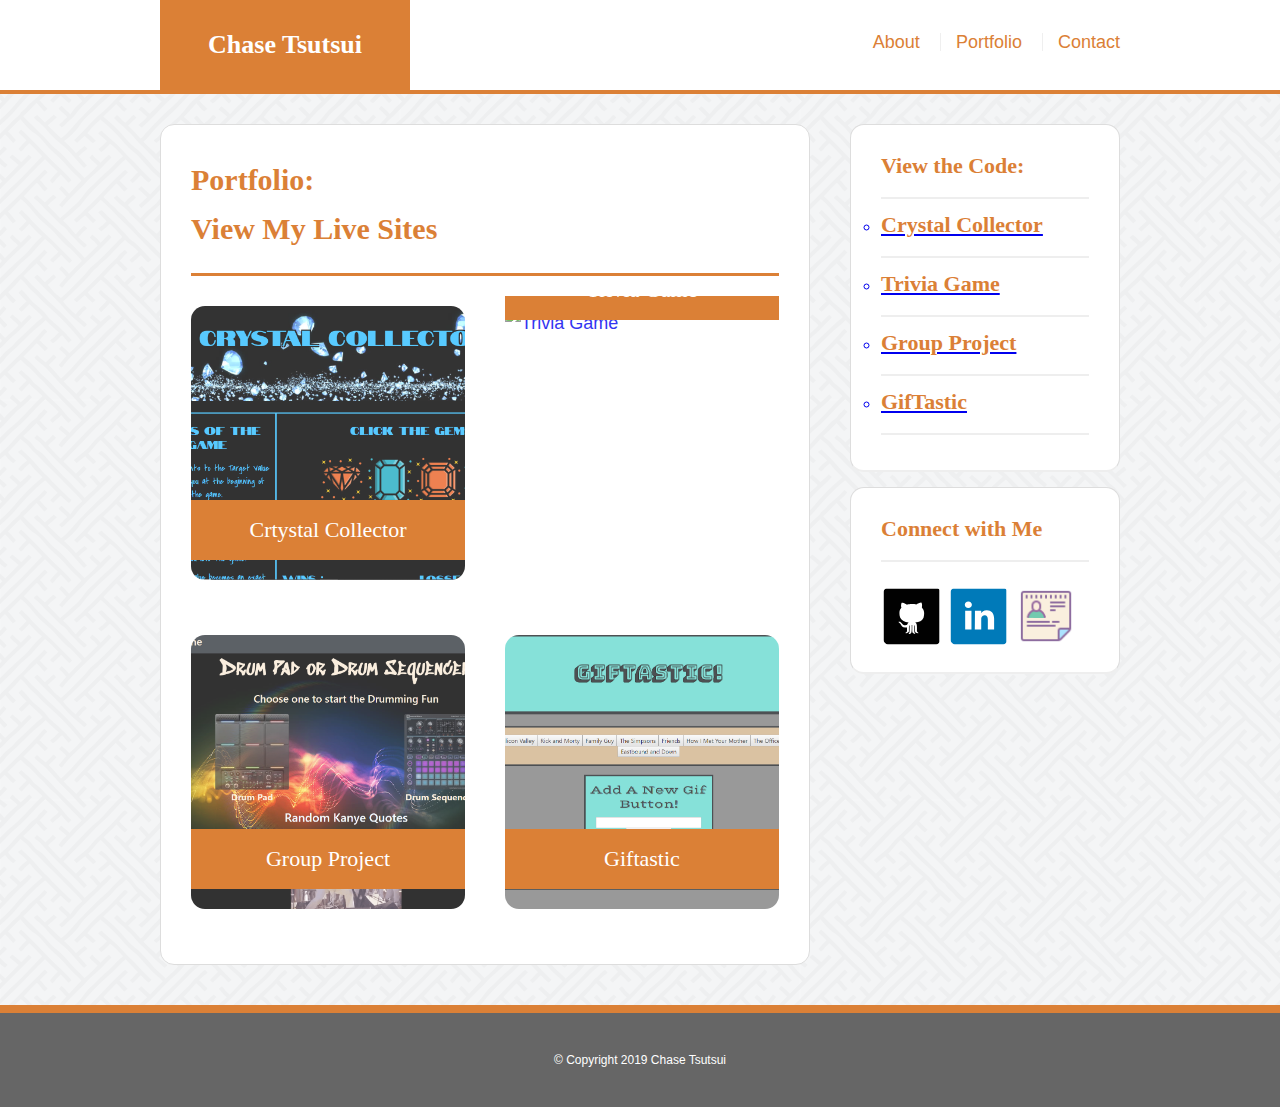
==== portfolio.html @ 7ce08eb9 "updated portfolio" ====
<!DOCTYPE html>
<html lang="en">

<head>
    <meta charset="UTF-8">
    <meta name="viewport" content="width=device-width, initial-scale=1.0">
    <meta http-equiv="X-UA-Compatible" content="ie=edge">
    <link rel="stylesheet" type="text/css" href="assets/css/reset.css">
    <link rel="stylesheet" type="text/css" href="assets/css/style.css">
    <title>Portfolio</title>
</head>

<body>
    <header id="masthead">
        <div class="container">
            <a href="index.html" id="logo">Chase Tsutsui</a>
            <nav>
                <a href="index.html">About</a>
                <a href="portfolio.html">Portfolio</a>
                <a href="contact.html">Contact</a>
            </nav>
        </div>
    </header>
    <div id="main-container" class="container">
        <section class="main-section">
            <h1>Portfolio: <br> View My Live Sites</h1>

            <div class="work">
                <a href="https://chasetsutsui.github.io/Unit-4-Game/">
                    <img src="assets/images/crystalcoll3.png" class="auth-image" alt="Crystal Game"></a>
                <h3>Crtystal Collector</h3>
            </div>

            <div class="work">
                <a href="https://chasetsutsui.github.io/TriviaGame/">
                    <img src="assets/images/Trivia.png" class="auth-image" alt="Trivia Game"></a>
                <h3>Trivia Game</h3>
            </div>

            <div class="work">
                <a href="https://chasetsutsui.github.io/project1/">
                    <img src="assets/images/group1.png" class="auth-image" alt="Group Project"></a>
                <h3>Group Project</h3>
            </div>

            <div class="work">
                <a href="https://chasetsutsui.github.io/gifTastic/">
                    <img src="assets/images/giftastic.png" class="auth-image" alt="Giftastic"></a>
                <h3>Giftastic</h3>
            </div>



        </section>
        <section class="sidebar">
            <div id="code">
                <h2>View the Code:</h2>
                <ul>
                    <a href="https://github.com/chasetsutsui/Unit-4-Game">
                        <li>
                            <h3>Crystal Collector</h3>
                        </li>
                    </a>
                    <a href="https://github.com/chasetsutsui/TriviaGame">
                        <li>
                            <h3>Trivia Game</h3>
                        </li>
                    </a>
                    <a href="https://github.com/chasetsutsui/project1">
                        <li>
                            <h3>Group Project</h3>
                        </li>
                    </a>
                    <a href="https://github.com/chasetsutsui/gifTastic">
                        <li>
                            <h3>GifTastic</h3>
                        </li>
                    </a>
                </ul>
            </div>

        </section>


        <section class="sidebar">
            <div id="connect">
                <h2>Connect with Me</h2>
                <a href="https://github.com/chasetsutsui">
                    <img src="assets/images/iconfinder_github_square_black_107109.svg" class="social" alt="github"></a>
                <a href="https://linkedin.com/in/chasetsutsui530">
                    <img src="assets/images/iconfinder_linkedin_square_color_107091.svg" class="social"
                        alt="linkedIn"></a>
                <a href="assets/resume.docx">
                    <img src="assets/images/resume.png" class="social" alt="stackoverflow"></a>
            </div>
        </section>
    </div>

    <footer>
        <div class="container">
            &copy; Copyright 2019 Chase Tsutsui
        </div>
    </footer>
</body>

</html>
---- assets/css/style.css ----
*{
    box-sizing: border-box;

}
.main-section, .sidebar, img{
    border-radius: 14px;

}

#logo{
    font-size: 26px;
}
body{
    background: url('../images/interlaced.png');
    font-size: 18px;
    line-height: 34px;
    font-family: 'Arial', 'Helvetica Neue', Arial, Helvetica, sans-serif;
    color: #777;

}

li{
    list-style-type: circle;
}
.container{
    width: 100%;
    max-width: 960px;
    margin: 0 auto;
    clear: both;

}

h1, h2, h3, p{
    margin-bottom: 0;

}

p:last-child{
    margin-bottom: 0;

}

h1, h2, h3 {
    font-family: 'Georgia', Times, TImes New Roman, Serif;
    font-weight: 700;
    color: #db8036; 

}

h1 {
    font-size: 30px;
    line-height: 49px;
    border-bottom: 3px solid #db8036; 
    padding-bottom: 20px;

}

h2, h3{
    font-size: 22px;

}

#masthead{
    background: #fff;
    margin: 0 0 30px;
    z-index: 99;
    color: #fff;
    overflow: auto;
    border-bottom: 4px solid #db8036; 
    width: 100%;
   

}

#logo{
    width: 250px;
    height: 90px;
    background: #db8036; 
    float: left;
    font-family: 'Georgia', 'Times New Roman', Times, serif;
    text-align: center;
    line-height: 90px;
    color: #fff;
    font-weight: 700;
    text-decoration: none;
    
}

nav {
    float: right;
    margin-top: 25px;

}

nav a {
    color: #db8036; 
    text-decoration: none;
    margin-left: 15px;
    display: inline-block;
    border-left: 1px solid #efefef;
    padding-left: 15px;
    line-height: 18px;

}

nav a:first-child {
    border-left: 0 none;
}

.main-container{
    padding-top: 130px;

}

.main-section{
    background: #fff;
    padding: 30px;
    margin: 0 0 40px 0;
    width: 100%;
    max-width: 650px;
    float: left;
    border: 1px solid #ddd;

}

.auth-image{
    width: 200px;
    height: auto;
    margin-top: 10px;
    float: left;
    margin-right: 25px;

}

.sidebar{
    background: #fff;
    padding: 30px;
    width: 100%;
    max-width: 270px;
    float: right;
    border: 1px solid #ddd;
    margin-bottom: 20px;

}

h3, .sidebar, h2{
    border-bottom: 2px solid #eee;
    padding-bottom: 20px;
    margin-bottom: 15px;
    line-height: 22px;
}

.social{
    width: 62px;
    height: 62px;
    margin-top: 8px;
    margin-right: 5px;

}

.social:last-child{
    margin-right: 0;
}

footer{
    background: #666;
    color: #fff;
    padding: 30px 0;
    clear: both;
    border-top: 8px solid #db8036; 
    font-size: 12px;
    text-align: center;
}

/* portfolio page */

.work {
    position: relative;
    float: left;
    width: 274px;
    margin: 20px 0 25px;
    overflow: auto;
  }
  
  .work:nth-child(even) {
    margin-right: 40px;
  }
  
  .work img {
    width: 100%;
    border: 0 none;
    opacity: 0.8;
  }
  
  .work h3 {
    position: absolute;
    bottom: 20px;
    width: 100%;
    padding: 15px;
    margin-bottom: 0;
    font-weight: 300;
    line-height: 30px;
    color: #ffffff;
    text-align: center;
    background: #db8036; 
    border-bottom: 0;
  }
  
  .auth-image {
    float: left;
    width: 200px;
    height: auto;
    margin-top: 10px;
    margin-right: 25px;
  }
  
  /* contact page */
  
  #contact-form ul {
    margin-bottom: 20px;
  }
  
  #contact-form li {
    margin-bottom: 10px;
  }
  
  label,
  input[type=text],
  input[type=email],
  textarea {
    display: block;
    width: 100%;
  }
  
  input[type=text],
  input[type=email],
  textarea {
    height: 35px;
    padding: 0 10px;
    font-size: 14px;
    border: 1px solid #dddddd;
  }
  
  textarea {
    height: 200px;
  }
  
  input[type=submit] {
    padding: 10px 30px;
    font-size: 18px;
    color: #ffffff;
    cursor: pointer;
    background: #db8036; 
    border: 0 none;
  }
 
  @media only screen and (max-width: 985px) {
    .container{
        padding: 0 20px;
        max-width: 768px;
    }
   
    .main-section{
        max-width: 420px;
    }
.work {
    width: 100%;

}

.auth-image{
    width: 100%;
    margin-bottom: 20px;

    }
}

@media only screen and (max-width: 768px) {
    .main-section, .sidebar {
        max-width: 100%;

    }

 #main-container{
        overflow: auto;
     }

.sidebar{
    margin-bottom: 40px;
}

.work{
    width: 47%;
    margin-bottom: 10px;

}

.work:nth-child(even){
    margin-right: 0;

}
.work:nth-child(odd){
    float: right;

}
.auth-image{
    width: 50%;
    }
}

@media only screen and (max-width: 640px) {
    #masthead{
        position: static;
        margin-bottom: 20px;

    }
    header.container{
        padding: 0;

    }

    #main-container{
        padding-top: 0;
    }

    #logo, .work, .auth-image{
        width: 100%
    }

    nav{
        text-align: center;
        width: 100%;
        margin: 15px 0;
    }

    nav a {
        width: 30%;
        padding-left: 0;
        margin-left: 0;
    }
}
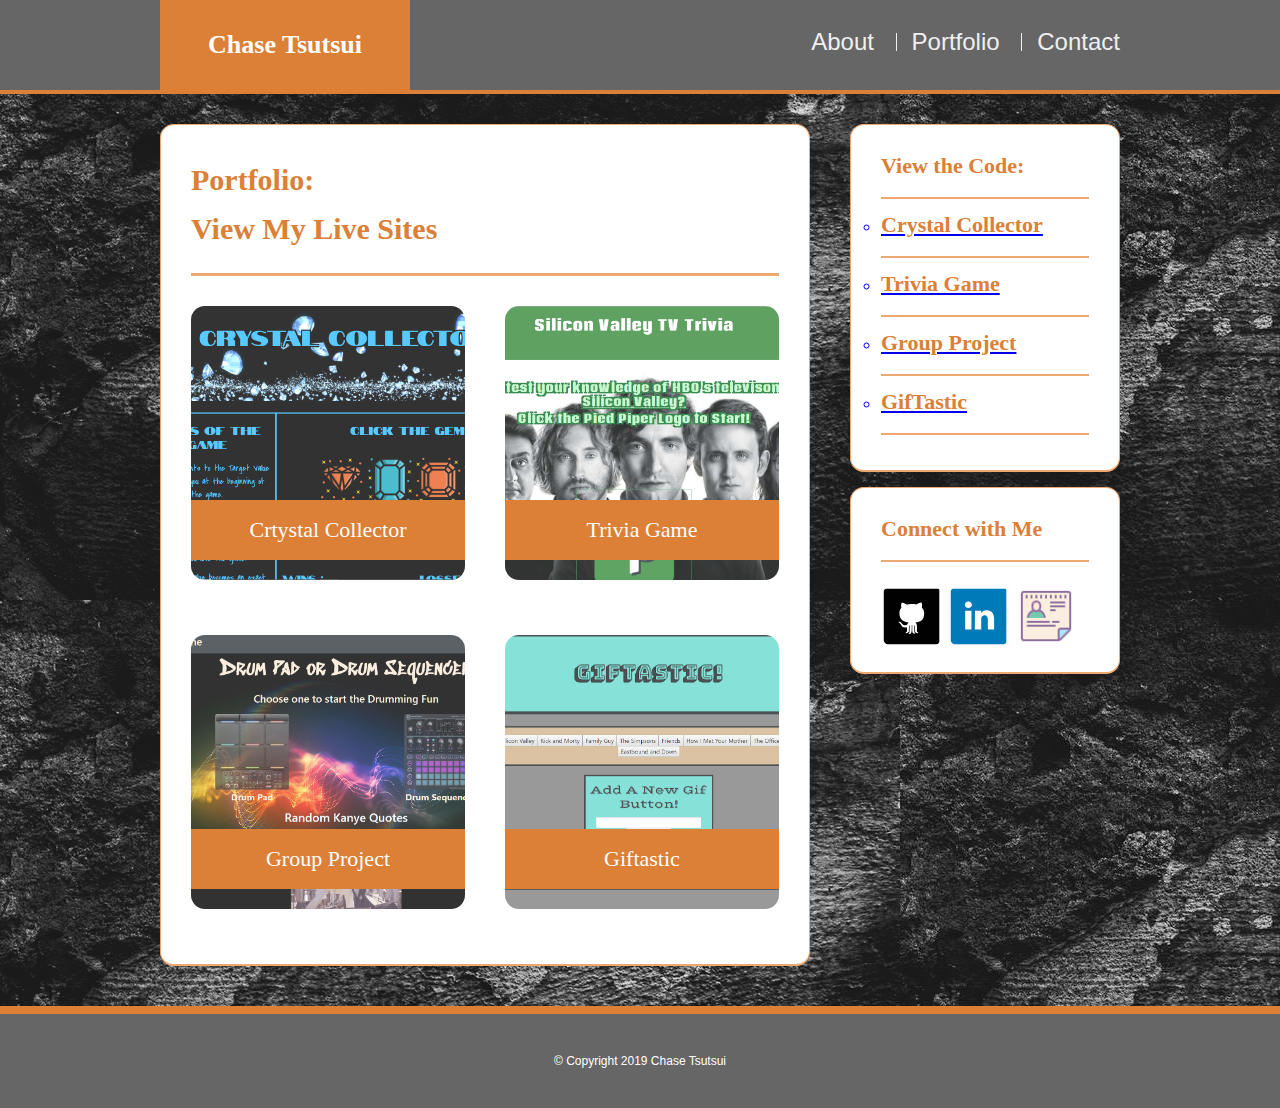
==== commit f3149254: "fixed spelling error on image link" ====
--- a/portfolio.html
+++ b/portfolio.html
@@ -33,7 +33,7 @@
 
             <div class="work">
                 <a href="https://chasetsutsui.github.io/TriviaGame/">
-                    <img src="assets/images/Trivia.png" class="auth-image" alt="Trivia Game"></a>
+                    <img src="assets/images/trivia.png" class="auth-image" alt="Trivia Game"></a>
                 <h3>Trivia Game</h3>
             </div>
 
--- a/assets/css/style.css
+++ b/assets/css/style.css
@@ -11,7 +11,7 @@
     font-size: 26px;
 }
 body{
-    background: url('../images/interlaced.png');
+    background: url('../images/interlaced.jpg');
     font-size: 18px;
     line-height: 34px;
     font-family: 'Arial', 'Helvetica Neue', Arial, Helvetica, sans-serif;
@@ -50,7 +50,7 @@
 h1 {
     font-size: 30px;
     line-height: 49px;
-    border-bottom: 3px solid #db8036; 
+    border-bottom: 3px solid #eea970; 
     padding-bottom: 20px;
 
 }
@@ -61,7 +61,7 @@
 }
 
 #masthead{
-    background: #fff;
+    background: #666;
     margin: 0 0 30px;
     z-index: 99;
     color: #fff;
@@ -89,17 +89,20 @@
 nav {
     float: right;
     margin-top: 25px;
+    font-size: 24px;
+    
 
 }
 
 nav a {
-    color: #db8036; 
+    color: #efefef; 
     text-decoration: none;
     margin-left: 15px;
     display: inline-block;
     border-left: 1px solid #efefef;
     padding-left: 15px;
     line-height: 18px;
+    
 
 }
 
@@ -119,7 +122,8 @@
     width: 100%;
     max-width: 650px;
     float: left;
-    border: 1px solid #ddd;
+    border: 1px solid #eea970; 
+    border-bottom: 2px solid #eea970;
 
 }
 
@@ -138,13 +142,13 @@
     width: 100%;
     max-width: 270px;
     float: right;
-    border: 1px solid #ddd;
+    border: 1px solid #eea970; 
     margin-bottom: 20px;
 
 }
 
 h3, .sidebar, h2{
-    border-bottom: 2px solid #eee;
+    border-bottom: 2px solid #eea970; 
     padding-bottom: 20px;
     margin-bottom: 15px;
     line-height: 22px;
